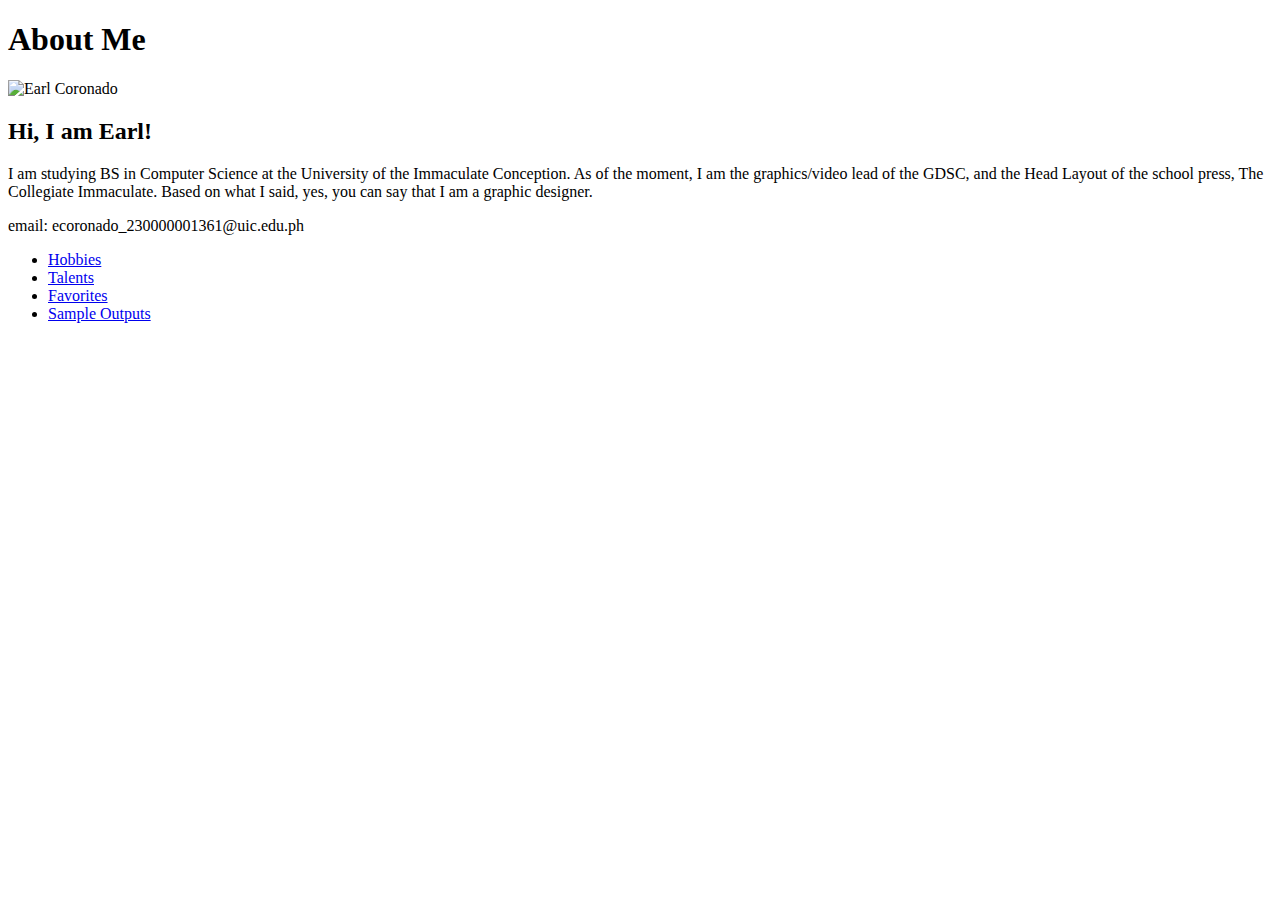
==== index.html @ f77f9acc "Add files via upload" ====
<!DOCTYPE html>
<html lang="en">
<head>
    <meta charset="UTF-8">
    <meta name="viewport" content="width=device-width, initial-scale=1.0">
    <title>About Me - Earl Coronado</title>
    <link rel="stylesheet" href="styles.css">
</head>
<body>
    <div class="container">
        <header class="header">
            <h1>About Me</h1>
        </header>
        <main class="content">
            <div class="profile">
                <div class="square-frame">
                    <img src="temp pic.png" alt="Earl Coronado">
                </div>
                <section class="section">
                    <h2>Hi, I am Earl!</h2>
                    <p>I am studying BS in Computer Science at the University of the Immaculate Conception.
                       As of the moment, I am the graphics/video lead of the GDSC, and the Head Layout of 
                       the school press, The Collegiate Immaculate. Based on what I said, yes, you can say
                       that I am a graphic designer. 
                    </p>
                </section>
            </div>
        </main>
        <footer class="footer">
            <p>email: ecoronado_230000001361@uic.edu.ph</p>
            <ul class="footer-links">
                <li><a href="hobbies.html">Hobbies</a></li>
                <li><a href="talents.html">Talents</a></li>
                <li><a href="favorites.html">Favorites</a></li>
                <li><a href="aboutMe.html">Sample Outputs</a></li>
            </ul>
        </footer>
    </div>
</body>
</html>
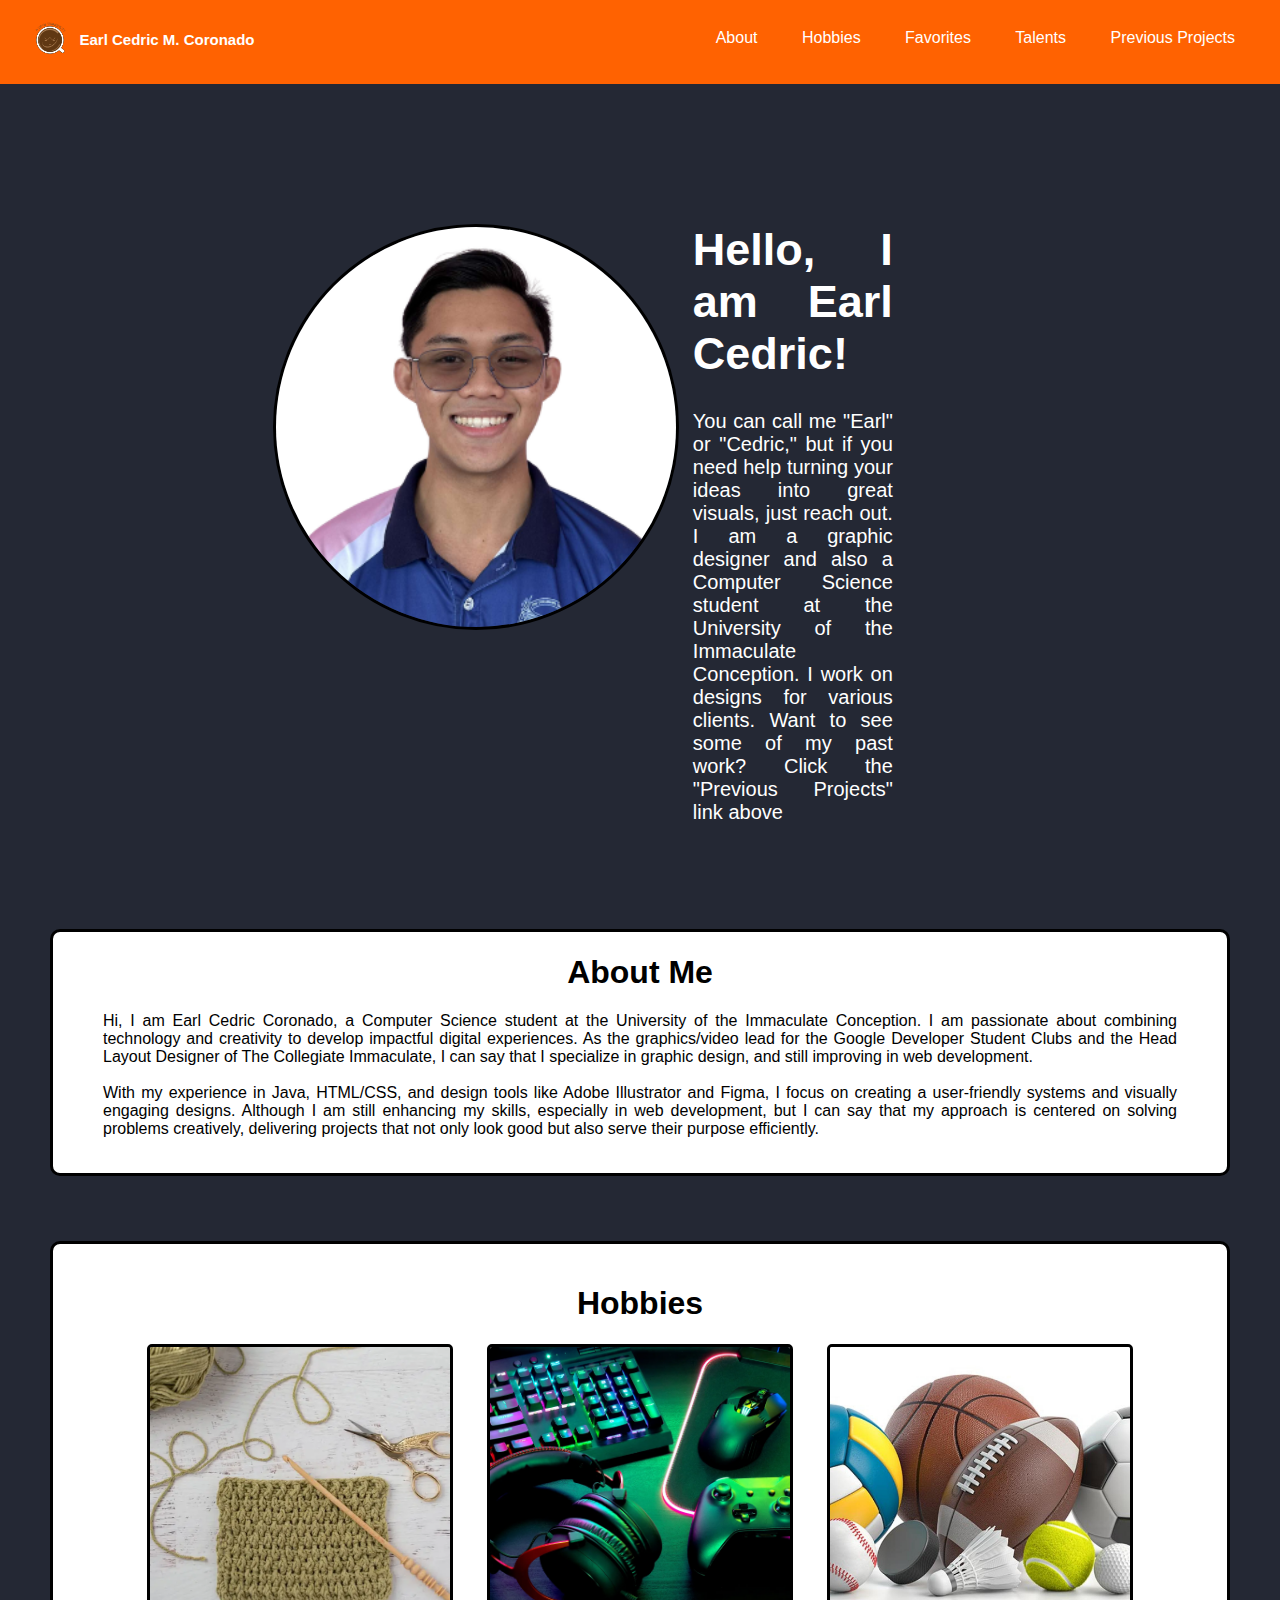
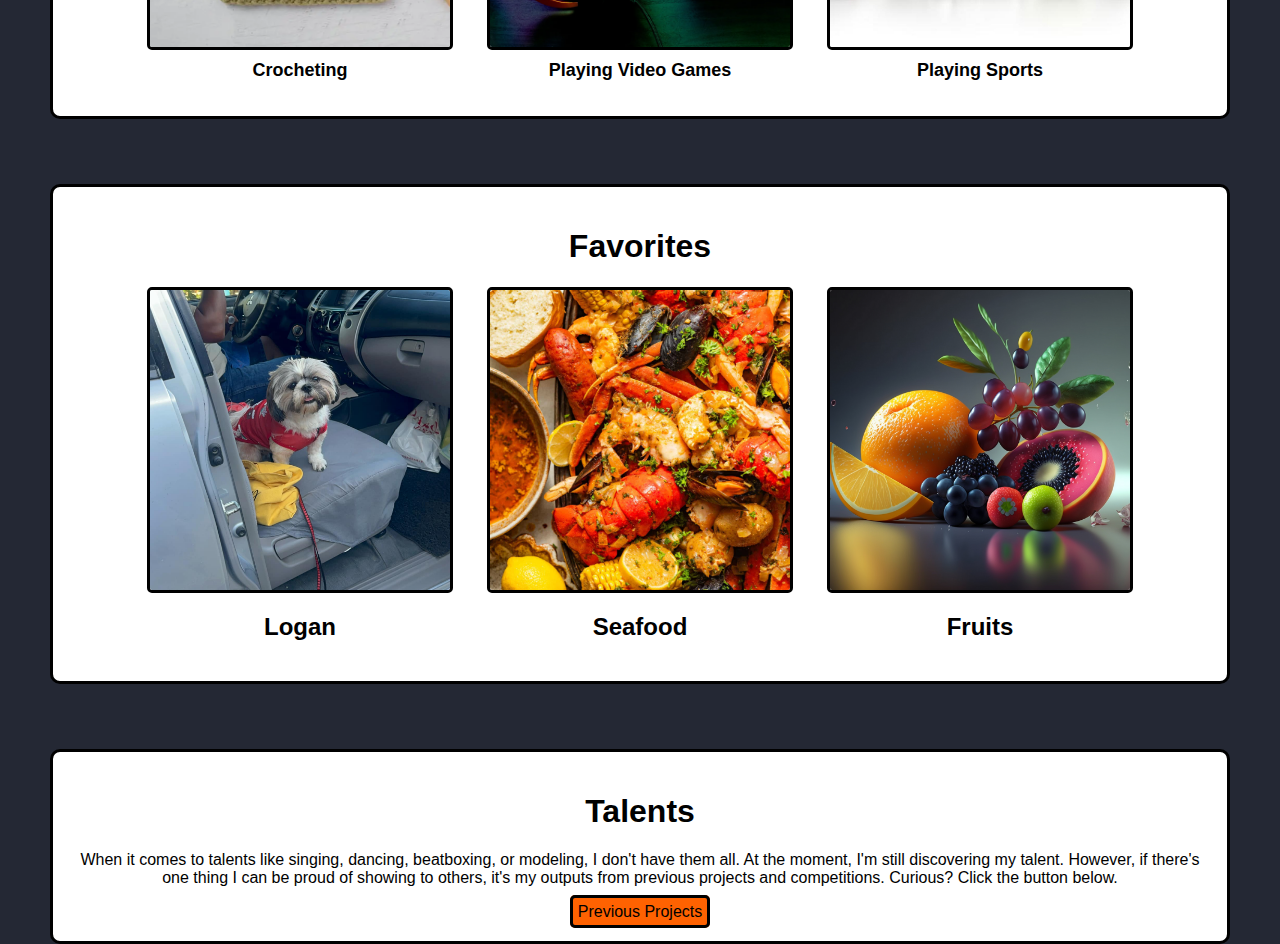
==== commit 38aafc84: "Add files via upload" ====
--- a/index.html
+++ b/index.html
@@ -3,38 +3,117 @@
 <head>
     <meta charset="UTF-8">
     <meta name="viewport" content="width=device-width, initial-scale=1.0">
-    <title>About Me - Earl Coronado</title>
-    <link rel="stylesheet" href="styles.css">
+    <title>Earl Cedric Coronado</title>
+    <link rel = "stylesheet" href = "style.css"/>
 </head>
 <body>
-    <div class="container">
-        <header class="header">
-            <h1>About Me</h1>
-        </header>
-        <main class="content">
-            <div class="profile">
-                <div class="square-frame">
-                    <img src="temp pic.png" alt="Earl Coronado">
-                </div>
-                <section class="section">
-                    <h2>Hi, I am Earl!</h2>
-                    <p>I am studying BS in Computer Science at the University of the Immaculate Conception.
-                       As of the moment, I am the graphics/video lead of the GDSC, and the Head Layout of 
-                       the school press, The Collegiate Immaculate. Based on what I said, yes, you can say
-                       that I am a graphic designer. 
+    <nav>
+        <div class = "brand">
+
+            <img src = "KapeyLogo2-01.png" width="50px"/>
+            <h2 class = "brand-name">Earl Cedric M. Coronado</h2>
+
+        </div>
+
+        <div class = "links">
+
+            <a class = "link" href = "#">About</a>
+            <a class = "link" href = "#">Hobbies</a>
+            <a class = "link" href = "#">Favorites</a>
+            <a class = "link" href = "#">Talents</a>
+            <a class = "link" href= "#">Previous Projects</a>
+            
+
+        </div>
+
+    </nav>
+
+    <div class = "mainContainer">
+
+        <div class = "profile">
+            <div class = "frame">
+                <img src = "40.png" alt = "Earl Cedric M. Coronado">
+            </div>
+            <section class = "description">
+                <h1 class = "headline">Hello, I am Earl Cedric!</h1>
+                    <p class = "description1">
+                        You can call me "Earl" or "Cedric," but if you need help turning your ideas into great visuals, just reach out. I am a graphic designer and also a Computer Science student at the University of the Immaculate Conception. I work on designs for various clients. Want to see some of my past work? Click the "Previous Projects" link above
                     </p>
-                </section>
+            </section>
+
+        </div>
+    </div>
+
+    <div class = "aboutMeContainer">
+        
+        <h1>About Me</h1>
+            <p class = "aboutMe">
+                Hi, I am Earl Cedric Coronado, a Computer Science student at the University of the Immaculate Conception. I am passionate about combining technology and creativity to develop impactful digital experiences. As the graphics/video lead for the Google Developer Student Clubs and the Head Layout Designer of The Collegiate Immaculate, I can say that I specialize in graphic design, and still improving in web development. <br><br>
+
+                With my experience in Java, HTML/CSS, and design tools like Adobe Illustrator and Figma, I focus on creating a user-friendly systems and visually engaging designs. Although I am still enhancing my skills, especially in web development, but I can say that my approach is centered on solving problems creatively, delivering projects that not only look good but also serve their purpose efficiently.
+            </p>
+    </div>
+
+    <div class= "hobbiesContainer">
+
+        <h1 class="hobbyHeader">Hobbies</h1>
+        <div class="hobbiesGeneral">
+            <div class="hobby">
+                <img src="HobbyCrochet.webp" alt="Hobby 1">
+                <h2>Crocheting</h2>
             </div>
-        </main>
-        <footer class="footer">
-            <p>email: ecoronado_230000001361@uic.edu.ph</p>
-            <ul class="footer-links">
-                <li><a href="hobbies.html">Hobbies</a></li>
-                <li><a href="talents.html">Talents</a></li>
-                <li><a href="favorites.html">Favorites</a></li>
-                <li><a href="aboutMe.html">Sample Outputs</a></li>
-            </ul>
-        </footer>
+            <div class="hobby">
+                <img src="HobbyVG.webp" alt="Hobby 2">
+                <h2>Playing Video Games</h2>
+            </div>
+            <div class="hobby">
+                <img src="hobbySports.jpg" alt="Hobby 3">
+                <h2>Playing Sports</h2>
+            </div>
+        </div>
     </div>
+
+    <div class = "favoritesContainer">
+
+        <h1 class = "favoriteHeader">Favorites</h1>
+        <div class = "favoritesGeneral">
+            <div class = "favorite">
+                <img src = "Logan.jpg" alt = "favorite 1">
+                <h2>Logan</h2>
+            </div>
+            <div class = "favorite">
+                <img src = "seafood.jpg" alt = "favorite 1">
+                <h2>Seafood</h2>
+            </div>
+            <div class = "favorite">
+                <img src = "fruits.jpg" alt = "favorite 1">
+                <h2>Fruits</h2>
+            </div>
+        </div>
+    </div>
+
+    <div class = "talentsContainer">
+        <div class = "talentDescription">
+            <h1>Talents</h1>
+            <p>
+                When it comes to talents like singing, dancing, beatboxing, or modeling, I don't have them all. At the moment, I'm still discovering my talent. However, if there's one thing I can be proud of showing to others, it's my outputs from previous projects and competitions. Curious? Click the button below.
+            </p>
+        </div>
+
+        
+            <a class = "PPbtn" href = "previousProject.html">Previous Projects</a>
+        
+
+        
+    </div>
+    
+      
+        
+
+    
+        
+    
+    
+    
 </body>
-</html>
+</html>--- a/style.css
+++ b/style.css
@@ -0,0 +1,303 @@
+body{
+    font-family:'Segoe UI', Tahoma, Geneva, Verdana, sans-serif;
+    background-color: #242834;
+    margin:0;
+}
+
+nav{
+    background-color: #ff6201;
+    padding: 15px 25px;
+   
+    
+}
+
+brand{
+    display: inline-block;
+}
+
+.brand-name{
+    display: inline-block;
+    margin: 0;
+    position: relative;
+    top: -20px;
+    font-size: 15px;
+    color: white;
+   
+}
+
+.links{
+    float: right;
+    position: relative;
+    top: -40px;
+}
+
+.link {
+    color: white;
+    text-decoration: none;
+    font-family: 'Segoe UI', Tahoma, Geneva, Verdana, sans-serif;
+    margin: 0   20px;
+}
+
+.link:hover{
+    color: #242834;
+}
+
+.mainContainer{
+    margin-left: 250px;
+    display: flex;
+    justify-content: center;
+    padding: 20px;
+    color: white;;
+
+}
+
+.profile {
+    display: flex;
+    gap: 0px;
+    align-items: flex-start;
+    max-width: 900px;
+}
+
+.frame{
+    margin-top: 100px;
+    width: 400px;
+    height: 400px;
+    overflow: hidden;
+    flex-shrink: 0;
+    padding: 20px;
+    
+}
+
+.frame img{
+    object-fit: cover;
+    width: 100%;
+    height: 100%;
+    border: 3px solid black;
+    border-radius: 50%;
+    
+
+}
+
+.description {
+    margin-top: 150px;
+    flex-grow:1 ;
+    text-align:left;
+    margin: auto; 
+    text-align: justify;
+}
+
+.headline{
+    margin-top: 120px;
+    font-size: 45px;
+    margin-right: -200px;
+}
+
+.description1{
+    font-size:20px;
+    margin-right: -200px;
+}
+
+.aboutMeContainer{
+    text-align: center;
+    background-color: white;
+    margin-left: 50px;
+    margin-right: 50px;
+    margin-top: 65px;
+    border: solid black 3px;
+    border-radius: 10px;
+}
+
+.aboutMe{
+   text-align: justify;
+   margin-left: 50px;
+   margin-right: 50px;
+   margin-bottom: 35px;
+}
+
+.hobbiesContainer {
+    background-color: white;
+    margin-top: 65px;
+    margin-left: 50px;
+    margin-right: 50px;
+    border-radius: 10px;
+    border: solid black 3px;
+    padding: 20px;
+}
+
+.hobbiesGeneral {
+    display: flex;
+    justify-content: center; 
+    flex-wrap: wrap; 
+    gap: 40px;
+}
+
+.hobbyHeader {  
+    text-align: center;
+}
+
+.hobby {
+    display: flex;
+    flex-direction: column; 
+    align-items: center; 
+    width: 300px;
+    height: auto; 
+    padding: 0;
+    box-sizing: border-box; 
+}
+
+.hobby img {
+    object-fit: cover;
+    width: 100%;
+    height: 300px;
+    border: 3px solid black;
+    border-radius: 5px;
+}
+
+.hobby h2 {
+    margin-top: 10px; 
+    font-size: 18px;
+    text-align: center;
+}
+
+.favoritesContainer{
+    background-color: white;
+    margin-top: 65px;
+    margin-left: 50px;
+    margin-right: 50px;
+    border: solid 3px black;
+    border-radius: 10px;
+    padding: 20px;
+}
+
+.favoritesGeneral{
+    display: flex;
+    justify-content: center;
+    flex-wrap: wrap;
+    gap: 40px;
+}
+
+.favoriteHeader{
+    text-align: center;
+    
+}
+
+.favorite{
+    display: flex;
+    flex-direction: column;
+    align-items: center;
+    width: 300px;
+    height: auto; 
+    padding: 0;
+    box-sizing: border-box; 
+}
+
+.favorite img {
+    object-fit: cover;
+    width: 100%;
+    height: 300px;
+    border: 3px solid black;
+    border-radius: 5px;
+}
+
+.talentsContainer{
+    background-color: white;
+    margin-top: 65px;
+    margin-left: 50px;
+    margin-right: 50px;
+    border-radius: 10px;
+    border: solid black 3px;
+    padding: 20px;
+    text-align: center;
+}
+
+.PPbtn{
+
+    background-color: #ff6201;
+    text-decoration: none;
+    color: black;
+    font-family: 'Segoe UI', Tahoma, Geneva, Verdana, sans-serif;
+    border: solid black 3px;
+    padding: 5px;
+    border-radius: 5px;
+    
+}
+
+.logosContainer{
+    background-color: white;
+    margin-top: 65px;
+    margin-left: 50px;
+    margin-right: 50px;
+    border-radius: 10px;
+    border: solid black 3px;
+    padding: 20px;
+
+}
+
+.logoGeneral{
+    display: flex;
+    justify-content: center;
+    flex-wrap: wrap;
+    gap: 40px;
+}
+
+.logoHeader{
+    text-align: center;
+}
+
+.logo {
+    display: flex;
+    flex-direction: column;
+    align-items: center; 
+    width: 300px;
+    height: auto; 
+    padding: 0;
+    box-sizing: border-box; 
+}
+
+.logo img {
+    object-fit: cover;
+    width: 100%;
+    height: 300px;
+    border: 3px solid black;
+    border-radius: 5px;
+}
+
+.tshirtContainer{
+    background-color: white;
+    margin-top: 65px;
+    margin-left: 50px;
+    margin-right: 50px;
+    border-radius: 10px;
+    border: solid black 3px;
+    padding: 20px;
+
+}
+
+.tshirtGeneral{
+    display: flex;
+    justify-content: center;
+    flex-wrap: wrap;
+    gap: 40px;
+}
+
+.tshirtHeader{
+    text-align: center;
+}
+
+.tshirt {
+    display: flex;
+    flex-direction: column; 
+    align-items: center;
+    width: 300px;
+    height: auto;
+    padding: 0;
+    box-sizing: border-box;
+}
+
+.tshirt img {
+    object-fit: cover;
+    width: 100%;
+    height: 300px;
+    border: 3px solid black;
+    border-radius: 5px;
+}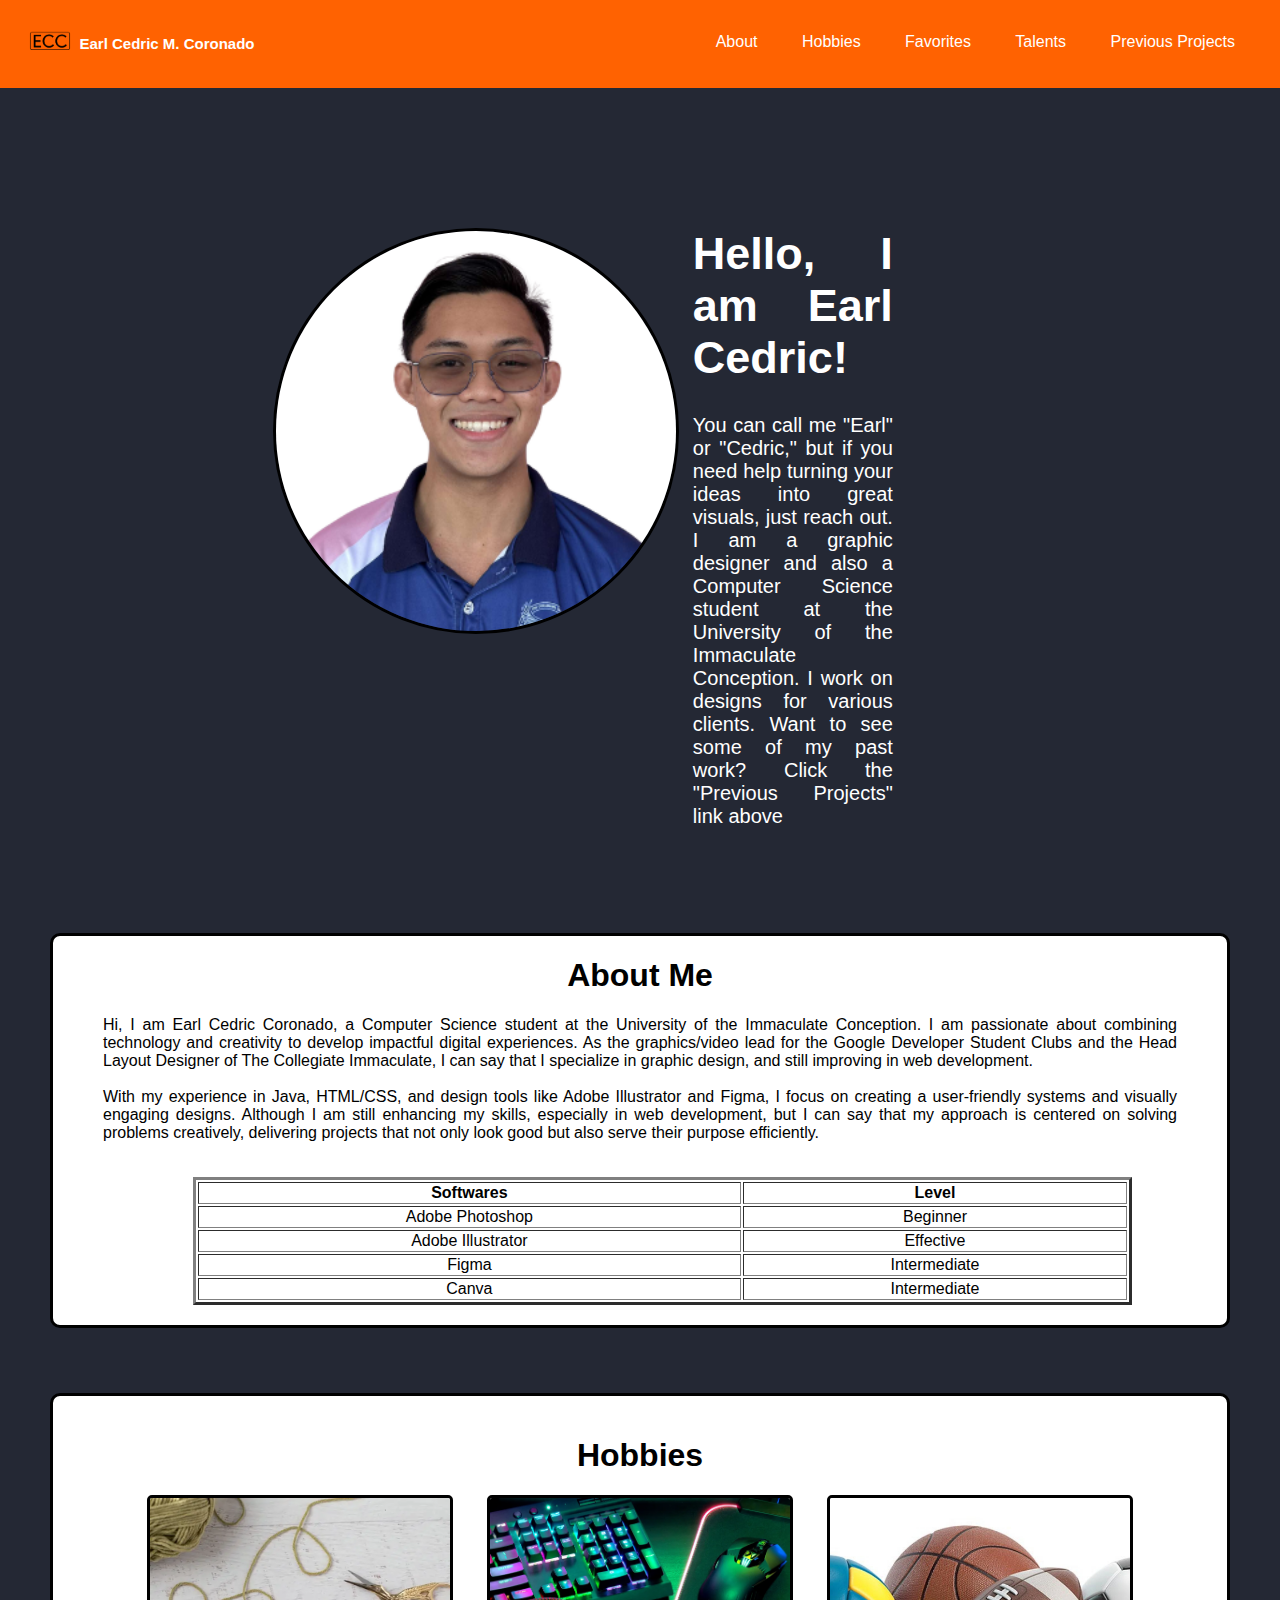
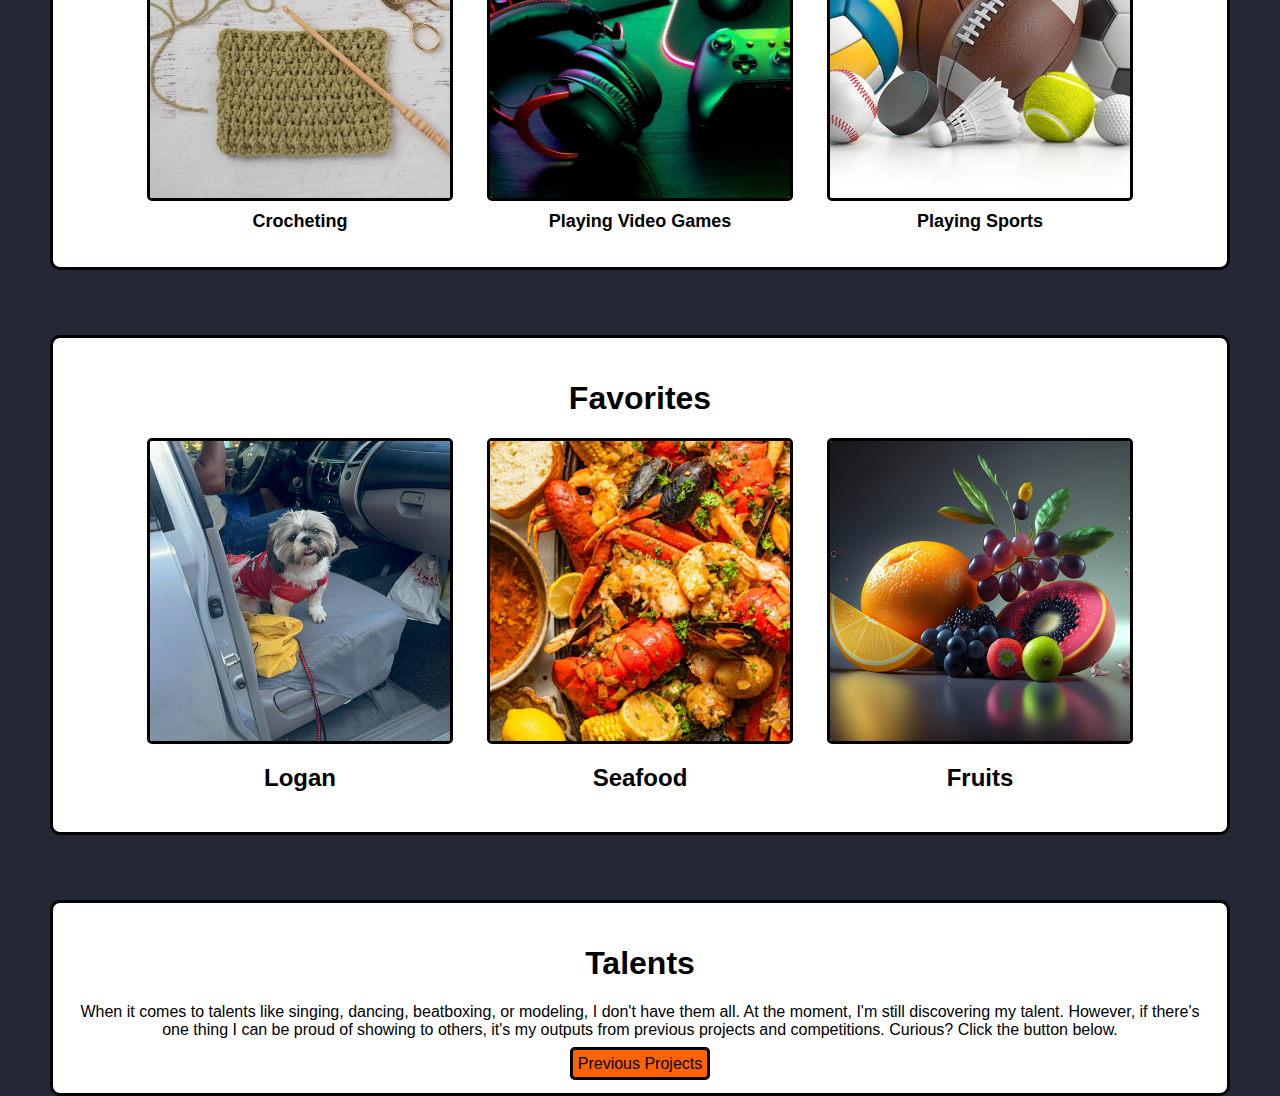
==== commit 6feb17e3: "Add files via upload" ====
--- a/index.html
+++ b/index.html
@@ -10,18 +10,18 @@
     <nav>
         <div class = "brand">
 
-            <img src = "KapeyLogo2-01.png" width="50px"/>
+            <img src = "portfoliologo-01.png" width="50px"/>
             <h2 class = "brand-name">Earl Cedric M. Coronado</h2>
 
         </div>
 
         <div class = "links">
 
-            <a class = "link" href = "#">About</a>
-            <a class = "link" href = "#">Hobbies</a>
-            <a class = "link" href = "#">Favorites</a>
-            <a class = "link" href = "#">Talents</a>
-            <a class = "link" href= "#">Previous Projects</a>
+            <a class = "link" href = "#aboutMe">About</a>
+            <a class = "link" href = "#hobbies">Hobbies</a>
+            <a class = "link" href = "#favorites">Favorites</a>
+            <a class = "link" href = "#talents">Talents</a>
+            <a class = "link" href= "previousProject.html">Previous Projects</a>
             
 
         </div>
@@ -44,17 +44,48 @@
         </div>
     </div>
 
-    <div class = "aboutMeContainer">
+    <div class = "aboutMeContainer" id = "aboutMe">
         
-        <h1>About Me</h1>
+        <h1 class = "aboutMeLabel">About Me</h1>
+        <div class = "aboutMeContent">
             <p class = "aboutMe">
                 Hi, I am Earl Cedric Coronado, a Computer Science student at the University of the Immaculate Conception. I am passionate about combining technology and creativity to develop impactful digital experiences. As the graphics/video lead for the Google Developer Student Clubs and the Head Layout Designer of The Collegiate Immaculate, I can say that I specialize in graphic design, and still improving in web development. <br><br>
 
                 With my experience in Java, HTML/CSS, and design tools like Adobe Illustrator and Figma, I focus on creating a user-friendly systems and visually engaging designs. Although I am still enhancing my skills, especially in web development, but I can say that my approach is centered on solving problems creatively, delivering projects that not only look good but also serve their purpose efficiently.
             </p>
+        </div>
+        <div class = "tableContainer">
+            <table border="3">
+                <tr>
+                    <th>Softwares</th>
+                    <th>Level</th>
+                </tr>
+
+                <tr>
+                    <td>Adobe Photoshop</td>  
+                    <td>Beginner</td>
+                </tr>
+
+                <tr>
+                    <td>Adobe Illustrator</td>
+                    <td>Effective</td>
+                </tr>
+
+                <tr>
+                    <td>Figma</td>
+                    <td>Intermediate</td>
+                </tr>
+
+                <tr>
+                    <td>Canva</td>
+                    <td>Intermediate</td>
+                </tr>
+
+            </table>
+        </div>
     </div>
 
-    <div class= "hobbiesContainer">
+    <div class= "hobbiesContainer" id = "hobbies">
 
         <h1 class="hobbyHeader">Hobbies</h1>
         <div class="hobbiesGeneral">
@@ -73,7 +104,7 @@
         </div>
     </div>
 
-    <div class = "favoritesContainer">
+    <div class = "favoritesContainer" id = "favorites">
 
         <h1 class = "favoriteHeader">Favorites</h1>
         <div class = "favoritesGeneral">
@@ -92,7 +123,7 @@
         </div>
     </div>
 
-    <div class = "talentsContainer">
+    <div class = "talentsContainer" id = "talents">
         <div class = "talentDescription">
             <h1>Talents</h1>
             <p>
@@ -106,14 +137,6 @@
 
         
     </div>
-    
-      
-        
-
-    
-        
-    
-    
-    
+       
 </body>
 </html>--- a/style.css
+++ b/style.css
@@ -105,6 +105,7 @@
     margin-top: 65px;
     border: solid black 3px;
     border-radius: 10px;
+    
 }
 
 .aboutMe{
@@ -113,6 +114,13 @@
    margin-right: 50px;
    margin-bottom: 35px;
 }
+
+table{
+    width: 80%;
+    margin-left: 140px;
+    margin-bottom: 20px;
+}
+
 
 .hobbiesContainer {
     background-color: white;
@@ -229,7 +237,7 @@
     margin-right: 50px;
     border-radius: 10px;
     border: solid black 3px;
-    padding: 20px;
+    padding: 20px;  
 
 }
 
@@ -262,42 +270,29 @@
     border-radius: 5px;
 }
 
-.tshirtContainer{
-    background-color: white;
-    margin-top: 65px;
-    margin-left: 50px;
-    margin-right: 50px;
-    border-radius: 10px;
-    border: solid black 3px;
-    padding: 20px;
-
-}
-
-.tshirtGeneral{
-    display: flex;
-    justify-content: center;
-    flex-wrap: wrap;
-    gap: 40px;
-}
-
-.tshirtHeader{
-    text-align: center;
-}
-
-.tshirt {
-    display: flex;
-    flex-direction: column; 
-    align-items: center;
-    width: 300px;
-    height: auto;
-    padding: 0;
-    box-sizing: border-box;
-}
-
-.tshirt img {
-    object-fit: cover;
-    width: 100%;
-    height: 300px;
-    border: 3px solid black;
-    border-radius: 5px;
-}+.homeBtn{
+
+    background-color: white;
+    text-decoration: none;
+    color: black;
+    font-family: 'Segoe UI', Tahoma, Geneva, Verdana, sans-serif;
+    border: solid black 3px;
+    padding: 5px;
+    border-radius: 5px;
+    
+}
+
+.previousProject2{
+    background-color: white;
+    margin-top: 65px;
+    margin-left: 50px;
+    margin-right: 50px;
+    border-radius: 10px;
+    border: solid black 3px;
+    padding: 20px;  
+}
+
+.pp2label{
+    text-align: center;
+}
+
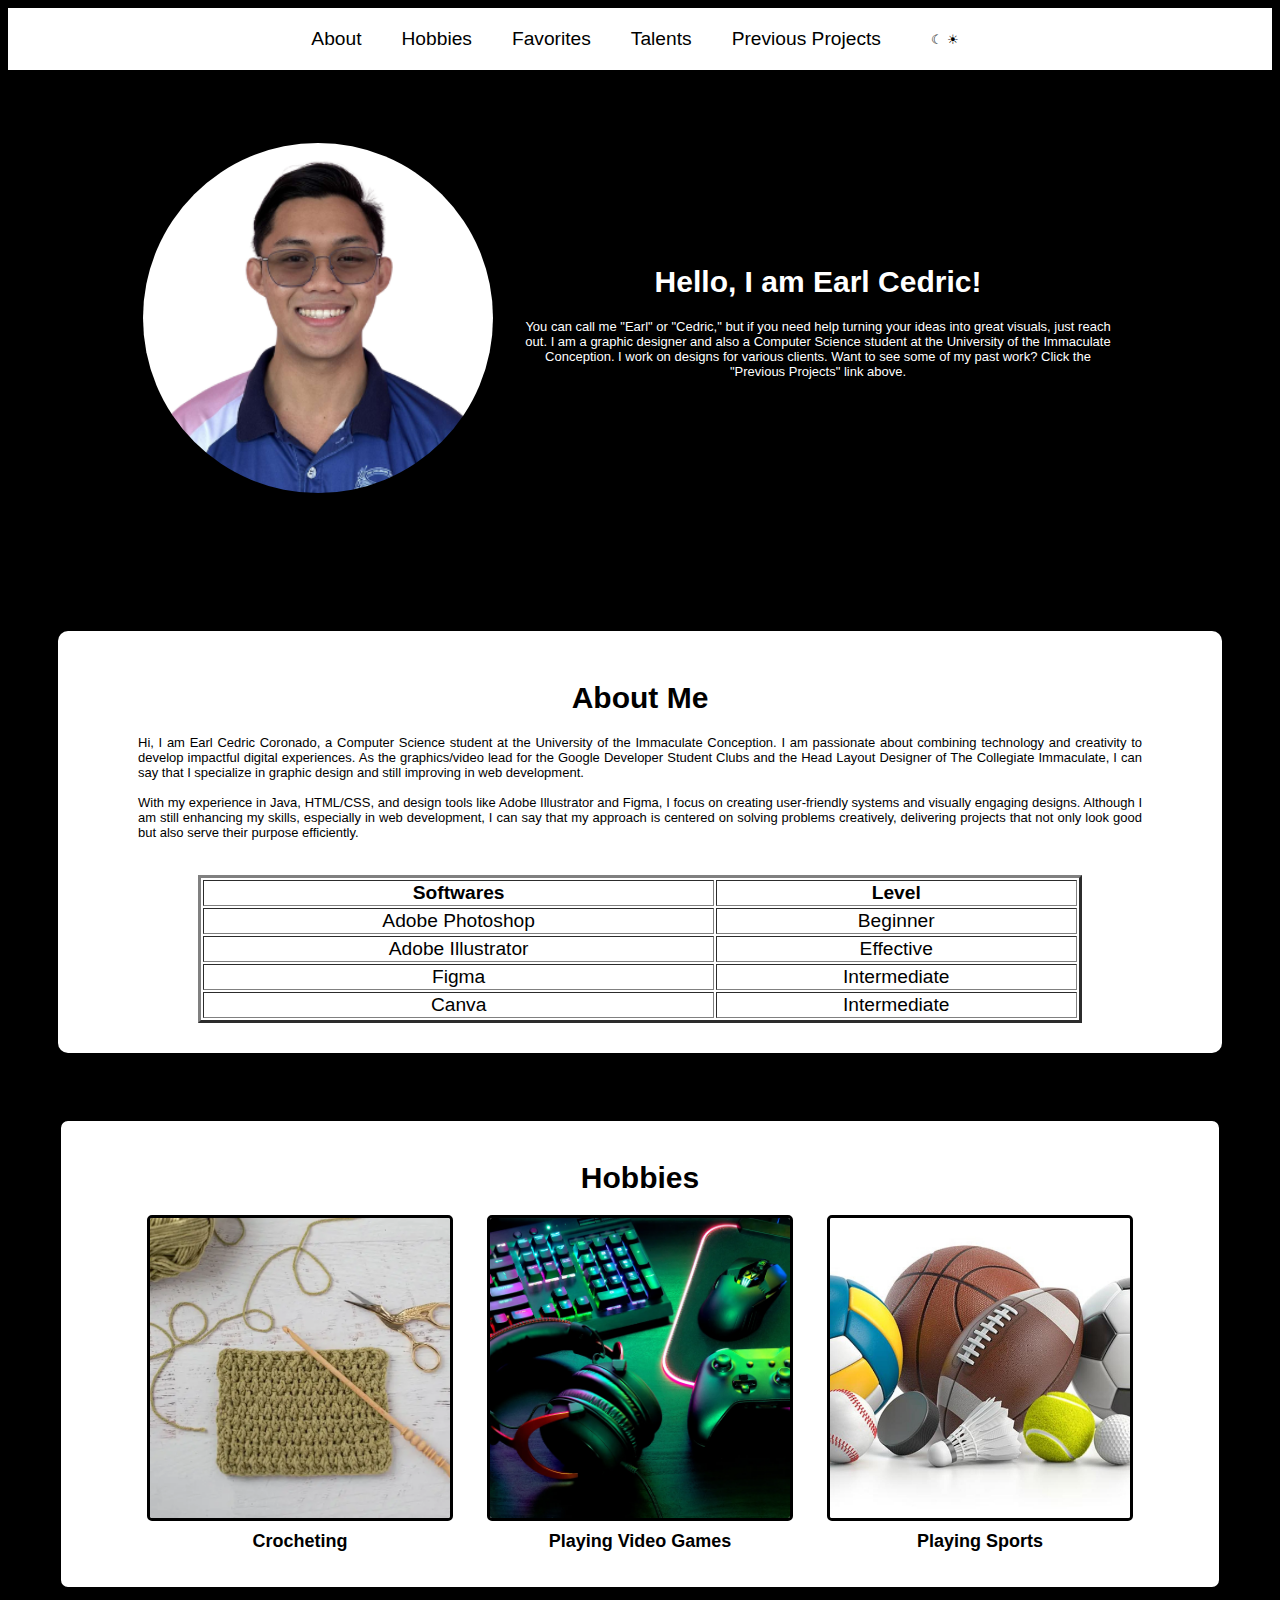
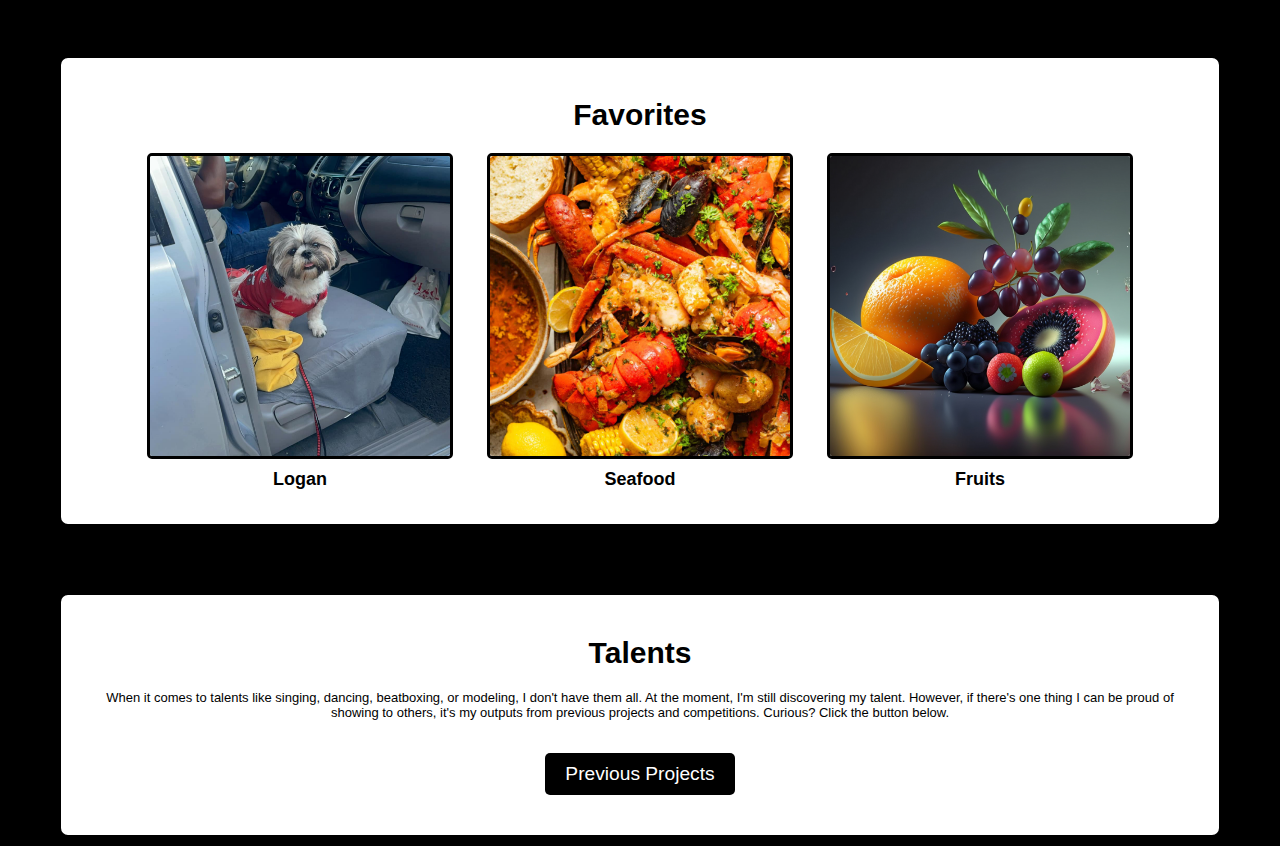
==== commit dce134e8: "Add files via upload" ====
--- a/index.html
+++ b/index.html
@@ -1,142 +1,153 @@
 <!DOCTYPE html>
 <html lang="en">
-<head>
-    <meta charset="UTF-8">
-    <meta name="viewport" content="width=device-width, initial-scale=1.0">
-    <title>Earl Cedric Coronado</title>
-    <link rel = "stylesheet" href = "style.css"/>
-</head>
-<body>
+  <head>
+    <meta charset="UTF-8" />
+    <meta name="viewport" content="width=device-width, initial-scale=1.0" />
+    <title>My Portfolio</title>
+    <link rel="stylesheet" href="style.css" />
+  </head>
+
+  <body>
     <nav>
-        <div class = "brand">
-
-            <img src = "portfoliologo-01.png" width="50px"/>
-            <h2 class = "brand-name">Earl Cedric M. Coronado</h2>
-
-        </div>
-
-        <div class = "links">
-
-            <a class = "link" href = "#aboutMe">About</a>
-            <a class = "link" href = "#hobbies">Hobbies</a>
-            <a class = "link" href = "#favorites">Favorites</a>
-            <a class = "link" href = "#talents">Talents</a>
-            <a class = "link" href= "previousProject.html">Previous Projects</a>
-            
-
-        </div>
-
+      <div class="links">
+        <a class="link" href="#aboutMe">About</a>
+        <a class="link" href="#hobbies">Hobbies</a>
+        <a class="link" href="#favorites">Favorites</a>
+        <a class="link" href="#talents">Talents</a>
+        <a class="link" href="previousProject.html">Previous Projects</a>
+      </div>
+      <button id="toggleBtn">☾ ☀︎</button>
     </nav>
 
-    <div class = "mainContainer">
+    <div class="container">
+      <div class="about">
+        <img class="img" src="40.png" />
+        <div class="description-container">
+          <h1 class="headline">Hello, I am Earl Cedric!</h1>
+          <p class="description">
+            You can call me "Earl" or "Cedric," but if you need help turning
+            your ideas into great visuals, just reach out. I am a graphic
+            designer and also a Computer Science student at the University of
+            the Immaculate Conception. I work on designs for various clients.
+            Want to see some of my past work? Click the "Previous Projects" link
+            above.
+          </p>
+        </div>
+      </div>
+    </div>
+    <div class="aboutMeContainer" id="aboutMe">
+      <h1 class="aboutMeLabel">About Me</h1>
+      <div class="aboutMeContent">
+        <p class="aboutMe">
+          Hi, I am Earl Cedric Coronado, a Computer Science student at the
+          University of the Immaculate Conception. I am passionate about
+          combining technology and creativity to develop impactful digital
+          experiences. As the graphics/video lead for the Google Developer
+          Student Clubs and the Head Layout Designer of The Collegiate
+          Immaculate, I can say that I specialize in graphic design and still
+          improving in web development. <br /><br />
 
-        <div class = "profile">
-            <div class = "frame">
-                <img src = "40.png" alt = "Earl Cedric M. Coronado">
-            </div>
-            <section class = "description">
-                <h1 class = "headline">Hello, I am Earl Cedric!</h1>
-                    <p class = "description1">
-                        You can call me "Earl" or "Cedric," but if you need help turning your ideas into great visuals, just reach out. I am a graphic designer and also a Computer Science student at the University of the Immaculate Conception. I work on designs for various clients. Want to see some of my past work? Click the "Previous Projects" link above
-                    </p>
-            </section>
+          With my experience in Java, HTML/CSS, and design tools like Adobe
+          Illustrator and Figma, I focus on creating user-friendly systems and
+          visually engaging designs. Although I am still enhancing my skills,
+          especially in web development, I can say that my approach is centered
+          on solving problems creatively, delivering projects that not only look
+          good but also serve their purpose efficiently.
+        </p>
+      </div>
+      <div class="tableContainer">
+        <table border="3">
+          <tr>
+            <th>Softwares</th>
+            <th>Level</th>
+          </tr>
 
-        </div>
+          <tr>
+            <td>Adobe Photoshop</td>
+            <td>Beginner</td>
+          </tr>
+
+          <tr>
+            <td>Adobe Illustrator</td>
+            <td>Effective</td>
+          </tr>
+
+          <tr>
+            <td>Figma</td>
+            <td>Intermediate</td>
+          </tr>
+
+          <tr>
+            <td>Canva</td>
+            <td>Intermediate</td>
+          </tr>
+        </table>
+      </div>
     </div>
 
-    <div class = "aboutMeContainer" id = "aboutMe">
-        
-        <h1 class = "aboutMeLabel">About Me</h1>
-        <div class = "aboutMeContent">
-            <p class = "aboutMe">
-                Hi, I am Earl Cedric Coronado, a Computer Science student at the University of the Immaculate Conception. I am passionate about combining technology and creativity to develop impactful digital experiences. As the graphics/video lead for the Google Developer Student Clubs and the Head Layout Designer of The Collegiate Immaculate, I can say that I specialize in graphic design, and still improving in web development. <br><br>
-
-                With my experience in Java, HTML/CSS, and design tools like Adobe Illustrator and Figma, I focus on creating a user-friendly systems and visually engaging designs. Although I am still enhancing my skills, especially in web development, but I can say that my approach is centered on solving problems creatively, delivering projects that not only look good but also serve their purpose efficiently.
-            </p>
+    <div class="hobbiesContainer" id="hobbies">
+      <h1 class="hobbyHeader">Hobbies</h1>
+      <div class="hobbiesGeneral">
+        <div class="hobby">
+          <img src="HobbyCrochet.webp" alt="Hobby 1" />
+          <h2>Crocheting</h2>
         </div>
-        <div class = "tableContainer">
-            <table border="3">
-                <tr>
-                    <th>Softwares</th>
-                    <th>Level</th>
-                </tr>
-
-                <tr>
-                    <td>Adobe Photoshop</td>  
-                    <td>Beginner</td>
-                </tr>
-
-                <tr>
-                    <td>Adobe Illustrator</td>
-                    <td>Effective</td>
-                </tr>
-
-                <tr>
-                    <td>Figma</td>
-                    <td>Intermediate</td>
-                </tr>
-
-                <tr>
-                    <td>Canva</td>
-                    <td>Intermediate</td>
-                </tr>
-
-            </table>
+        <div class="hobby">
+          <img src="HobbyVG.webp" alt="Hobby 2" />
+          <h2>Playing Video Games</h2>
         </div>
+        <div class="hobby">
+          <img src="hobbySports.jpg" alt="Hobby 3" />
+          <h2>Playing Sports</h2>
+        </div>
+      </div>
     </div>
 
-    <div class= "hobbiesContainer" id = "hobbies">
-
-        <h1 class="hobbyHeader">Hobbies</h1>
-        <div class="hobbiesGeneral">
-            <div class="hobby">
-                <img src="HobbyCrochet.webp" alt="Hobby 1">
-                <h2>Crocheting</h2>
-            </div>
-            <div class="hobby">
-                <img src="HobbyVG.webp" alt="Hobby 2">
-                <h2>Playing Video Games</h2>
-            </div>
-            <div class="hobby">
-                <img src="hobbySports.jpg" alt="Hobby 3">
-                <h2>Playing Sports</h2>
-            </div>
+    <div class="favoritesContainer" id="favorites">
+      <h1 class="favoriteHeader">Favorites</h1>
+      <div class="favoritesGeneral">
+        <div class="favorite">
+          <img src="Logan.jpg" alt="favorite 1" />
+          <h2>Logan</h2>
         </div>
+        <div class="favorite">
+          <img src="seafood.jpg" alt="favorite 1" />
+          <h2>Seafood</h2>
+        </div>
+        <div class="favorite">
+          <img src="fruits.jpg" alt="favorite 1" />
+          <h2>Fruits</h2>
+        </div>
+      </div>
     </div>
 
-    <div class = "favoritesContainer" id = "favorites">
+    <div class="talentsContainer" id="talents">
+      <div class="talentDescription">
+        <h1 class="talentsHeader">Talents</h1>
+        <p class="talentsDes">
+          When it comes to talents like singing, dancing, beatboxing, or
+          modeling, I don't have them all. At the moment, I'm still discovering
+          my talent. However, if there's one thing I can be proud of showing to
+          others, it's my outputs from previous projects and competitions.
+          Curious? Click the button below.
+        </p>
+      </div>
 
-        <h1 class = "favoriteHeader">Favorites</h1>
-        <div class = "favoritesGeneral">
-            <div class = "favorite">
-                <img src = "Logan.jpg" alt = "favorite 1">
-                <h2>Logan</h2>
-            </div>
-            <div class = "favorite">
-                <img src = "seafood.jpg" alt = "favorite 1">
-                <h2>Seafood</h2>
-            </div>
-            <div class = "favorite">
-                <img src = "fruits.jpg" alt = "favorite 1">
-                <h2>Fruits</h2>
-            </div>
-        </div>
+      <a class="PPbtn" href="previousProject.html">Previous Projects</a>
     </div>
 
-    <div class = "talentsContainer" id = "talents">
-        <div class = "talentDescription">
-            <h1>Talents</h1>
-            <p>
-                When it comes to talents like singing, dancing, beatboxing, or modeling, I don't have them all. At the moment, I'm still discovering my talent. However, if there's one thing I can be proud of showing to others, it's my outputs from previous projects and competitions. Curious? Click the button below.
-            </p>
-        </div>
+<script>
+  const toggleBtn = document.getElementById("toggleBtn");
+  let isLightMode = false;
 
-        
-            <a class = "PPbtn" href = "previousProject.html">Previous Projects</a>
-        
+  toggleBtn.addEventListener("click", () => {
+    document.body.classList.toggle("light-mode");
+    isLightMode = !isLightMode;
+    toggleBtn.textContent = isLightMode ? "Dark Mode" : "Light Mode";
+  });
+</script>
+</body>
+</html>
 
-        
-    </div>
-       
-</body>
-</html>+  </body>
+</html>
--- a/style.css
+++ b/style.css
@@ -1,298 +1,565 @@
-body{
-    font-family:'Segoe UI', Tahoma, Geneva, Verdana, sans-serif;
-    background-color: #242834;
-    margin:0;
-}
-
-nav{
-    background-color: #ff6201;
-    padding: 15px 25px;
-   
-    
-}
-
-brand{
-    display: inline-block;
-}
-
-.brand-name{
-    display: inline-block;
-    margin: 0;
-    position: relative;
-    top: -20px;
-    font-size: 15px;
-    color: white;
-   
-}
-
-.links{
-    float: right;
-    position: relative;
-    top: -40px;
+body {
+  font-family: "Segoe UI", Tahoma, Geneva, Verdana, sans-serif;
+  background-color: black;
+  font-size: larger;
+  color: black;
+}
+
+nav {
+  background-color: white;
+  display: flex;
+  justify-content: center;
+}
+
+.links {
+  display: flex;
+  justify-content: center;
 }
 
 .link {
-    color: white;
-    text-decoration: none;
-    font-family: 'Segoe UI', Tahoma, Geneva, Verdana, sans-serif;
-    margin: 0   20px;
-}
-
-.link:hover{
-    color: #242834;
-}
-
-.mainContainer{
-    margin-left: 250px;
+  text-decoration: none;
+  padding: 20px;
+  color: black;
+  font-weight: 500;
+}
+
+.link:hover {
+  color: pink;
+}
+
+.link2:hover {
+  color: pink;
+}
+
+.container {
+  display: flex;
+  justify-content: center;
+}
+
+img {
+  height: 350px;
+  width: 350px;
+  border-radius: 50%;
+  border: black 3px solid;
+}
+
+.about {
+  margin: 50px;
+  display: flex;
+  align-items: center;
+  padding: 20px;
+  max-width: 1000px;
+}
+
+.description-container {
+  margin: 20px;
+}
+
+.headline {
+  font-size: 50px;
+  color: white;
+}
+
+.description {
+  text-align: justify;
+  font-size: larger;
+  text-justify: justify;
+  color: white;
+}
+
+.aboutMeContainer {
+  text-align: center;
+  background-color: white;
+  margin-left: 50px;
+  margin-right: 50px;
+  margin-top: 65px;
+  border-radius: 10px;
+  padding: 30px;
+}
+
+.aboutMe {
+  text-align: justify;
+  margin-left: 50px;
+  margin-right: 50px;
+  margin-bottom: 35px;
+}
+
+table {
+  width: 80%;
+  margin: auto;
+}
+
+.hobbiesContainer {
+  background-color: white;
+  margin-top: 65px;
+  margin-left: 50px;
+  margin-right: 50px;
+  border-radius: 10px;
+  border: solid black 3px;
+  padding: 20px;
+}
+
+.hobbiesGeneral {
+  display: flex;
+  justify-content: center;
+  flex-wrap: wrap;
+  gap: 40px;
+}
+
+.hobbyHeader {
+  text-align: center;
+}
+
+.hobby {
+  display: flex;
+  flex-direction: column;
+  align-items: center;
+  width: 300px;
+  height: auto;
+  padding: 0;
+  box-sizing: border-box;
+}
+
+.hobby img {
+  object-fit: cover;
+  width: 300px;
+  height: 300px;
+  border: 3px solid black;
+  border-radius: 5px;
+}
+
+.hobby h2 {
+  margin-top: 10px;
+  font-size: 18px;
+  text-align: center;
+}
+
+.favoritesContainer {
+  background-color: white;
+  margin-top: 65px;
+  margin-left: 50px;
+  margin-right: 50px;
+  border: solid 3px black;
+  border-radius: 10px;
+  padding: 20px;
+}
+
+.favoritesGeneral {
+  display: flex;
+  justify-content: center;
+  flex-wrap: wrap;
+  gap: 40px;
+}
+
+.favoriteHeader {
+  text-align: center;
+}
+
+.favorite {
+  display: flex;
+  flex-direction: column;
+  align-items: center;
+  width: 300px;
+  height: auto;
+  padding: 0;
+  box-sizing: border-box;
+}
+
+.favorite img {
+  object-fit: cover;
+  width: 300px;
+  height: 300px;
+  border: 3px solid black;
+  border-radius: 5px;
+}
+
+.favorite h2 {
+  margin-top: 10px;
+  font-size: 18px;
+  text-align: center;
+}
+
+.talentsContainer {
+  background-color: white;
+  margin-top: 65px;
+  margin-left: 50px;
+  margin-right: 50px;
+  border: solid 3px black;
+  border-radius: 10px;
+  padding: 20px;
+  text-align: center;
+}
+
+.talentsHeader {
+  text-align: center;
+}
+
+.talentsDes {
+  text-align: center;
+  font-size: larger;
+}
+
+.PPbtn {
+  background-color: black;
+  color: white;
+  border: none;
+  padding: 10px 20px;
+  border-radius: 5px;
+  text-decoration: none;
+  margin: 20px auto;
+  display: inline-block;
+}
+
+.PPbtn:hover {
+  background-color: pink;
+}
+
+button {
+  background-color: white;
+  border: none;
+  color: black;
+  padding: 10px 20px;
+  margin: 10px;
+  cursor: pointer;
+}
+
+button:hover {
+  background-color: pink;
+}
+
+.logosContainer {
+  background-color: white;
+  margin-top: 65px;
+  margin-left: 50px;
+  margin-right: 50px;
+  border-radius: 10px;
+  border: solid black 3px;
+  padding: 20px;
+}
+
+.logoGeneral {
+  display: flex;
+  justify-content: center;
+  flex-wrap: wrap;
+  gap: 40px;
+}
+
+.logoHeader {
+  text-align: center;
+}
+
+.logo {
+  display: flex;
+  flex-direction: column;
+  align-items: center;
+  width: 300px;
+  height: auto;
+  padding: 0;
+  box-sizing: border-box;
+}
+
+.logo img {
+  object-fit: cover;
+  width: 100%;
+  height: 300px;
+  border: 3px solid black;
+  border-radius: 5px;
+}
+
+.homeBtn {
+  background-color: white;
+  text-decoration: none;
+  color: black;
+  font-family: "Segoe UI", Tahoma, Geneva, Verdana, sans-serif;
+  border: solid black 3px;
+  padding: 5px;
+  border-radius: 5px;
+}
+
+.previousProject2 {
+  background-color: white;
+  margin-top: 65px;
+  margin-left: 50px;
+  margin-right: 50px;
+  border-radius: 10px;
+  border: solid black 3px;
+  padding: 20px;
+}
+
+.pp2label {
+  text-align: center;
+}
+
+/* Light mode styles */
+body.light-mode {
+  background-color: white;
+  color: black;
+}
+
+body.light-mode nav {
+  background-color: #f0f0f0;
+}
+
+body.light-mode .link {
+  color: black;
+}
+
+body.light-mode .link:hover {
+  color: pink;
+}
+
+@media only screen and (min-width: 300px) and (max-width: 600px) {
+  img {
+    height: 150px;
+    width: 150px;
+    border-radius: 50%;
+    border: black 3px solid;
+  }
+  .about {
+    margin: 50px;
     display: flex;
-    justify-content: center;
+    align-items: center;
     padding: 20px;
-    color: white;;
-
-}
-
-.profile {
+    max-width: 1000px;
+    flex-direction: column;
+  }
+
+  .description {
+    text-align: center;
+    font-size: small;
+  }
+
+  .headline {
+    font-size: 30px;
+    text-align: center;
+  }
+
+  .aboutMeLabel {
+    font-size: 30px;
+  }
+
+  .aboutMe {
+    font-size: small;
+  }
+
+  .hobbyHeader {
+    font-size: 30px;
+  }
+
+  .hobby img {
+    object-fit: cover;
+    width: 150px;
+    height: 150px;
+    border: 3px solid black;
+    border-radius: 5px;
+  }
+
+  .favoriteHeader {
+    font-size: 30px;
+  }
+
+  .favorite img {
+    object-fit: cover;
+    width: 150px;
+    height: 150px;
+    border: 3px solid black;
+    border-radius: 5px;
+  }
+
+  .talentsHeader {
+    font-size: 30px;
+  }
+
+  .talentsDes {
+    font-size: small;
+  }
+
+  .logoHeader {
+    font-size: 30px;
+  }
+
+  .logo img {
+    object-fit: cover;
+    width: 150px;
+    height: 150px;
+    border: 3px solid black;
+    border-radius: 5px;
+  }
+
+  .ppheader {
+    font-size: 30px;
+  }
+}
+
+@media only screen and (min-width: 600px) and (max-width: 900px) {
+  img {
+    height: 200px;
+    width: 200px;
+    border-radius: 50%;
+    border: black 3px solid;
+  }
+  .about {
+    margin: 50px;
     display: flex;
-    gap: 0px;
-    align-items: flex-start;
-    max-width: 900px;
-}
-
-.frame{
-    margin-top: 100px;
-    width: 400px;
-    height: 400px;
-    overflow: hidden;
-    flex-shrink: 0;
+    align-items: center;
     padding: 20px;
-    
-}
-
-.frame img{
-    object-fit: cover;
-    width: 100%;
-    height: 100%;
-    border: 3px solid black;
+    max-width: 1000px;
+    flex-direction: column;
+  }
+
+  .description {
+    text-align: center;
+    font-size: small;
+  }
+
+  .headline {
+    font-size: 30px;
+    text-align: center;
+  }
+
+  .aboutMeLabel {
+    font-size: 30px;
+  }
+
+  .aboutMe {
+    font-size: small;
+  }
+
+  .hobbyHeader {
+    font-size: 30px;
+  }
+
+  .hobby img {
+    object-fit: cover;
+    width: 200px;
+    height: 200px;
+    border: 3px solid black;
+    border-radius: 5px;
+  }
+
+  .favoriteHeader {
+    font-size: 30px;
+  }
+
+  .favorite img {
+    object-fit: cover;
+    width: 200px;
+    height: 200px;
+    border: 3px solid black;
+    border-radius: 5px;
+  }
+
+  .talentsHeader {
+    font-size: 30px;
+  }
+
+  .talentsDes {
+    font-size: small;
+  }
+
+  .logo img {
+    object-fit: cover;
+    width: 200px;
+    height: 200px;
+    border: 3px solid black;
+    border-radius: 5px;
+  }
+
+  .ppheader {
+    font-size: 30px;
+  }
+}
+
+@media only screen and (min-width: 900px) {
+  img {
+    height: 350px;
+    width: 350px;
     border-radius: 50%;
-    
-
-}
-
-.description {
-    margin-top: 150px;
-    flex-grow:1 ;
-    text-align:left;
-    margin: auto; 
-    text-align: justify;
-}
-
-.headline{
-    margin-top: 120px;
-    font-size: 45px;
-    margin-right: -200px;
-}
-
-.description1{
-    font-size:20px;
-    margin-right: -200px;
-}
-
-.aboutMeContainer{
+    border: black 3px solid;
+  }
+  .about {
+    margin: 50px;
+    display: flex;
+    align-items: center;
+    padding: 20px;
+    max-width: 1000px;
+  }
+
+  .description {
     text-align: center;
-    background-color: white;
-    margin-left: 50px;
-    margin-right: 50px;
-    margin-top: 65px;
-    border: solid black 3px;
-    border-radius: 10px;
-    
-}
-
-.aboutMe{
-   text-align: justify;
-   margin-left: 50px;
-   margin-right: 50px;
-   margin-bottom: 35px;
-}
-
-table{
-    width: 80%;
-    margin-left: 140px;
-    margin-bottom: 20px;
-}
-
-
-.hobbiesContainer {
-    background-color: white;
-    margin-top: 65px;
-    margin-left: 50px;
-    margin-right: 50px;
-    border-radius: 10px;
-    border: solid black 3px;
-    padding: 20px;
-}
-
-.hobbiesGeneral {
-    display: flex;
-    justify-content: center; 
-    flex-wrap: wrap; 
-    gap: 40px;
-}
-
-.hobbyHeader {  
+    font-size: small;
+  }
+
+  .headline {
+    font-size: 30px;
     text-align: center;
-}
-
-.hobby {
-    display: flex;
-    flex-direction: column; 
-    align-items: center; 
+  }
+
+  .aboutMeLabel {
+    font-size: 30px;
+  }
+
+  .aboutMe {
+    font-size: small;
+  }
+
+  .hobbyHeader {
+    font-size: 30px;
+  }
+
+  .hobby img {
+    object-fit: cover;
     width: 300px;
-    height: auto; 
-    padding: 0;
-    box-sizing: border-box; 
-}
-
-.hobby img {
-    object-fit: cover;
-    width: 100%;
     height: 300px;
     border: 3px solid black;
     border-radius: 5px;
-}
-
-.hobby h2 {
-    margin-top: 10px; 
-    font-size: 18px;
-    text-align: center;
-}
-
-.favoritesContainer{
-    background-color: white;
-    margin-top: 65px;
-    margin-left: 50px;
-    margin-right: 50px;
-    border: solid 3px black;
-    border-radius: 10px;
-    padding: 20px;
-}
-
-.favoritesGeneral{
-    display: flex;
-    justify-content: center;
-    flex-wrap: wrap;
-    gap: 40px;
-}
-
-.favoriteHeader{
-    text-align: center;
-    
-}
-
-.favorite{
-    display: flex;
-    flex-direction: column;
-    align-items: center;
+  }
+
+  .favoriteHeader {
+    font-size: 30px;
+  }
+
+  .favorite img {
+    object-fit: cover;
     width: 300px;
-    height: auto; 
-    padding: 0;
-    box-sizing: border-box; 
-}
-
-.favorite img {
-    object-fit: cover;
-    width: 100%;
     height: 300px;
     border: 3px solid black;
     border-radius: 5px;
-}
-
-.talentsContainer{
-    background-color: white;
-    margin-top: 65px;
-    margin-left: 50px;
-    margin-right: 50px;
-    border-radius: 10px;
-    border: solid black 3px;
-    padding: 20px;
-    text-align: center;
-}
-
-.PPbtn{
-
-    background-color: #ff6201;
-    text-decoration: none;
-    color: black;
-    font-family: 'Segoe UI', Tahoma, Geneva, Verdana, sans-serif;
-    border: solid black 3px;
-    padding: 5px;
-    border-radius: 5px;
-    
-}
-
-.logosContainer{
-    background-color: white;
-    margin-top: 65px;
-    margin-left: 50px;
-    margin-right: 50px;
-    border-radius: 10px;
-    border: solid black 3px;
-    padding: 20px;  
-
-}
-
-.logoGeneral{
-    display: flex;
-    justify-content: center;
-    flex-wrap: wrap;
-    gap: 40px;
-}
-
-.logoHeader{
-    text-align: center;
-}
-
-.logo {
-    display: flex;
-    flex-direction: column;
-    align-items: center; 
+  }
+
+  .talentsHeader {
+    font-size: 30px;
+  }
+
+  .talentsDes {
+    font-size: small;
+  }
+
+  .logo img {
+    object-fit: cover;
     width: 300px;
-    height: auto; 
-    padding: 0;
-    box-sizing: border-box; 
-}
-
-.logo img {
-    object-fit: cover;
-    width: 100%;
     height: 300px;
     border: 3px solid black;
     border-radius: 5px;
-}
-
-.homeBtn{
-
-    background-color: white;
-    text-decoration: none;
-    color: black;
-    font-family: 'Segoe UI', Tahoma, Geneva, Verdana, sans-serif;
-    border: solid black 3px;
-    padding: 5px;
-    border-radius: 5px;
-    
-}
-
-.previousProject2{
-    background-color: white;
-    margin-top: 65px;
-    margin-left: 50px;
-    margin-right: 50px;
-    border-radius: 10px;
-    border: solid black 3px;
-    padding: 20px;  
-}
-
-.pp2label{
-    text-align: center;
-}
-
+  }
+
+  .ppheader {
+    font-size: 30px;
+  }
+}
+body.light-mode .aboutMeContainer,
+body.light-mode .hobbiesContainer,
+body.light-mode .favoritesContainer,
+body.light-mode .talentsContainer {
+  background-color: black;
+  color: white;
+}
+
+body.light-mode table {
+  border: 2px solid black;
+}
+
+body.light-mode .headline,
+body.light-mode .description {
+  color: black;
+}
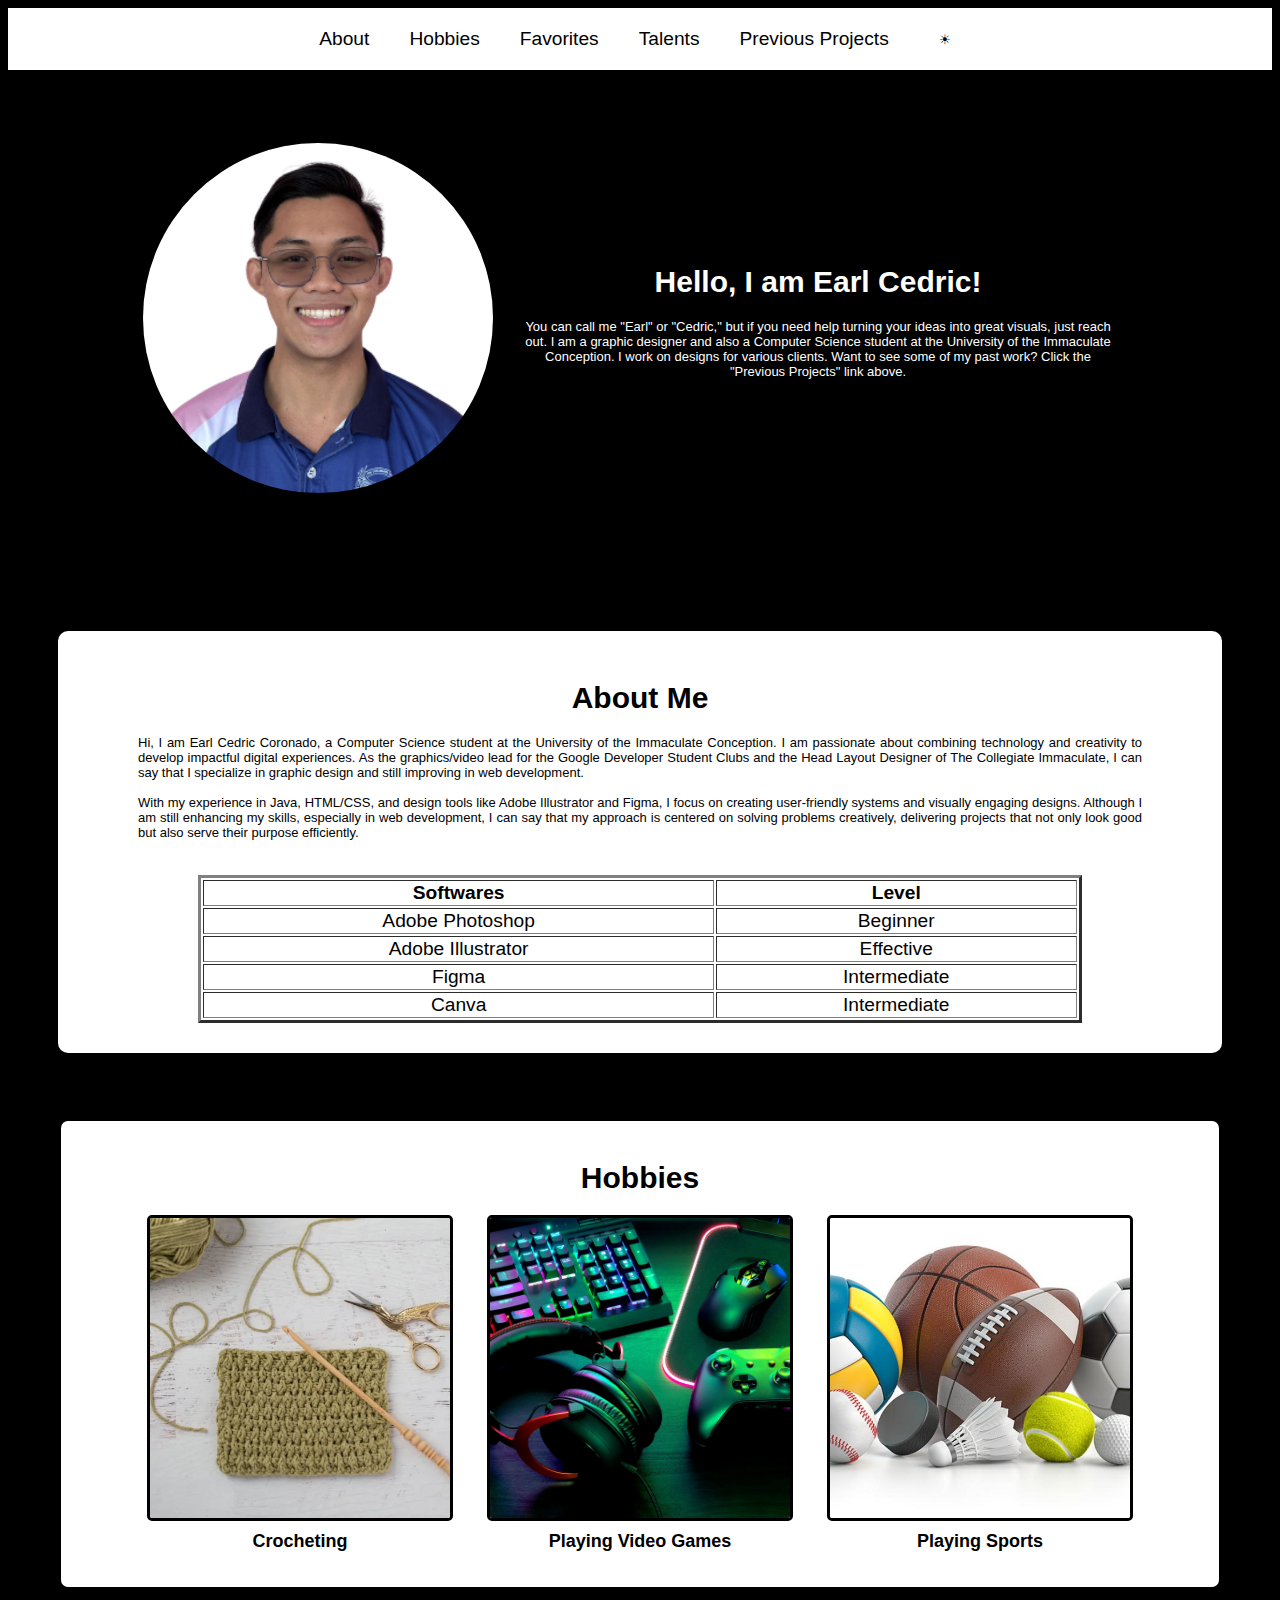
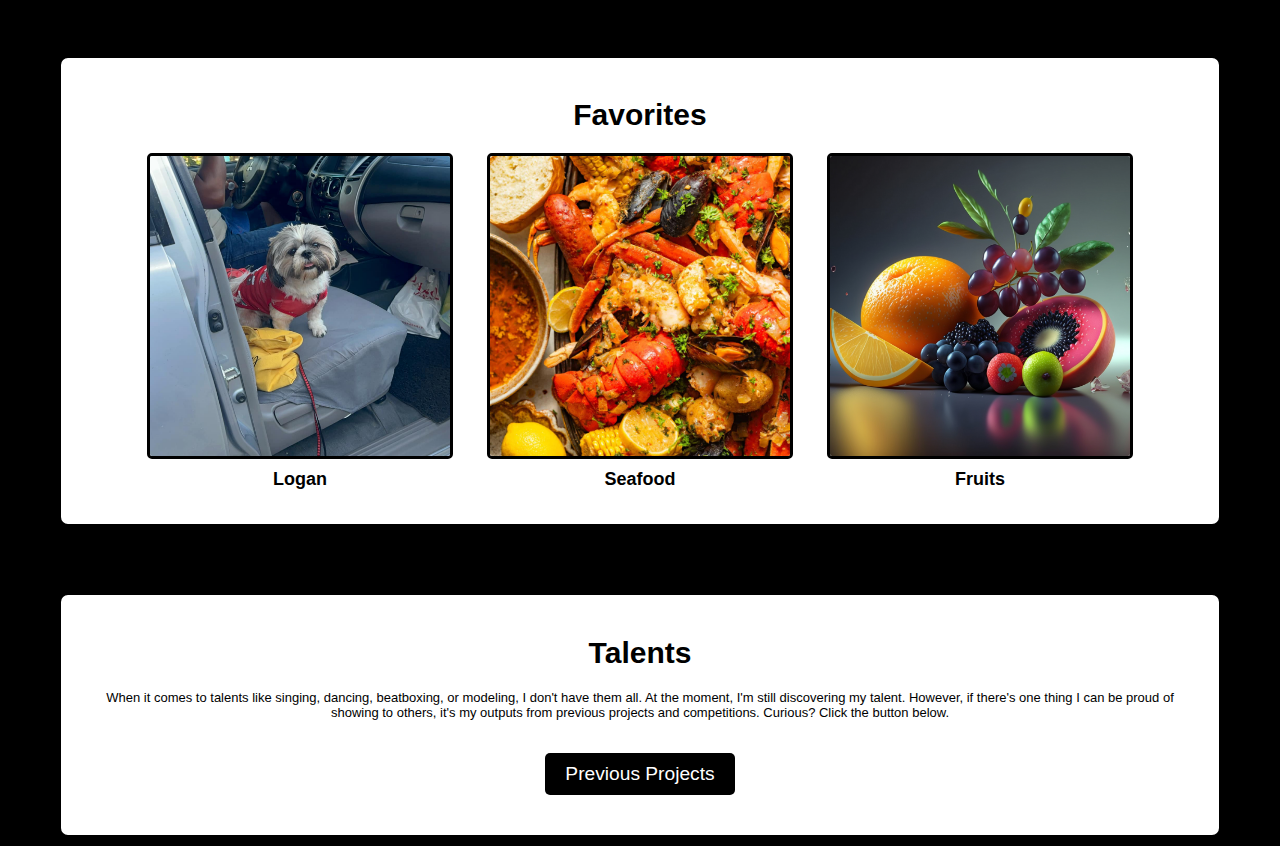
==== commit 8b1736a8: "Add files via upload" ====
--- a/index.html
+++ b/index.html
@@ -16,7 +16,7 @@
         <a class="link" href="#talents">Talents</a>
         <a class="link" href="previousProject.html">Previous Projects</a>
       </div>
-      <button id="toggleBtn">☾ ☀︎</button>
+      <button id="toggleBtn">☀︎</button>
     </nav>
 
     <div class="container">
@@ -136,18 +136,21 @@
       <a class="PPbtn" href="previousProject.html">Previous Projects</a>
     </div>
 
-<script>
-  const toggleBtn = document.getElementById("toggleBtn");
-  let isLightMode = false;
+    <script>
+      const toggleBtn = document.getElementById("toggleBtn");
+      let isLightMode = false;
 
-  toggleBtn.addEventListener("click", () => {
-    document.body.classList.toggle("light-mode");
-    isLightMode = !isLightMode;
-    toggleBtn.textContent = isLightMode ? "Dark Mode" : "Light Mode";
-  });
-</script>
-</body>
-</html>
+      toggleBtn.addEventListener("click", () => {
+        document.body.classList.toggle("light-mode");
+        isLightMode = !isLightMode;
+        toggleBtn.textContent = isLightMode ? "☾" : "☀︎";
+      });
+    </script>
+    
 
   </body>
+
+  <script src="https://static.elfsight.com/platform/platform.js" async></script>
+  <divclass="elfsight-app-62332893-0876-4b35-88df-f6dfc1921752"data-elfsight-app-lazy></div>
+
 </html>
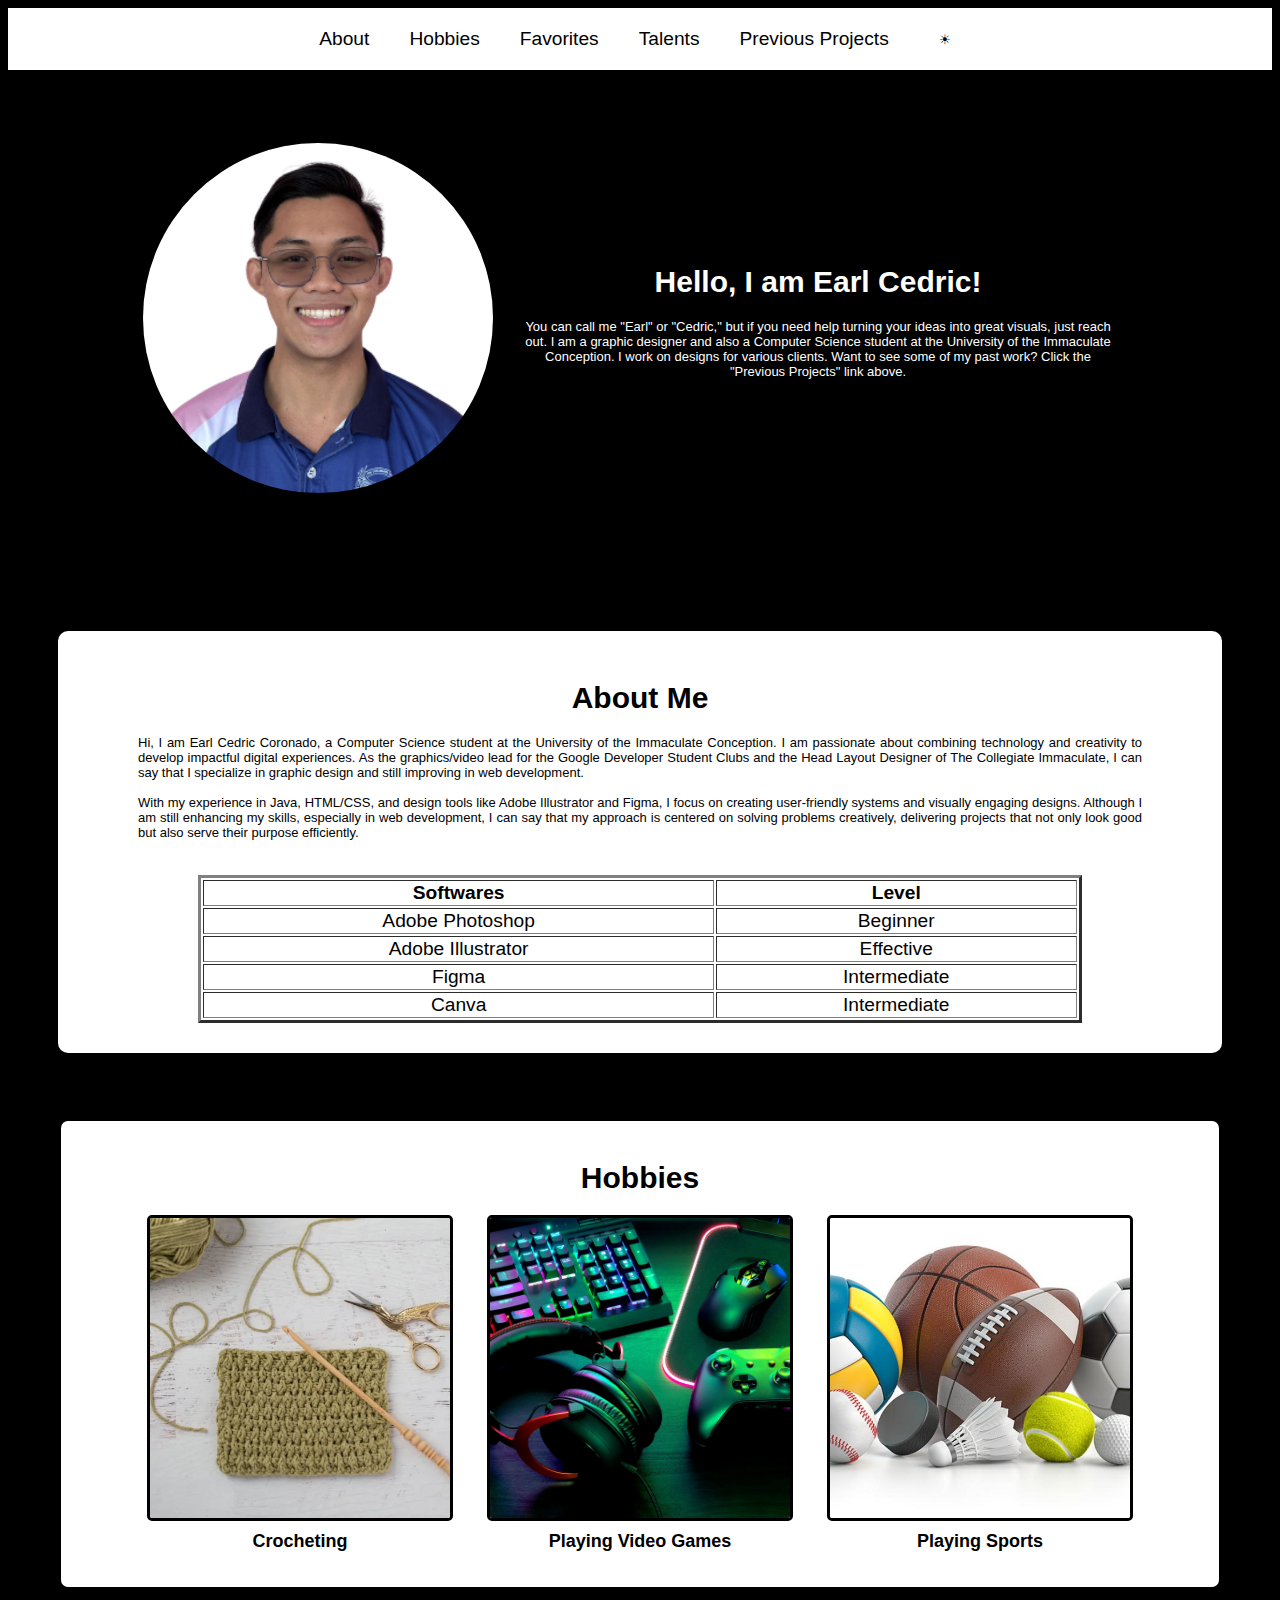
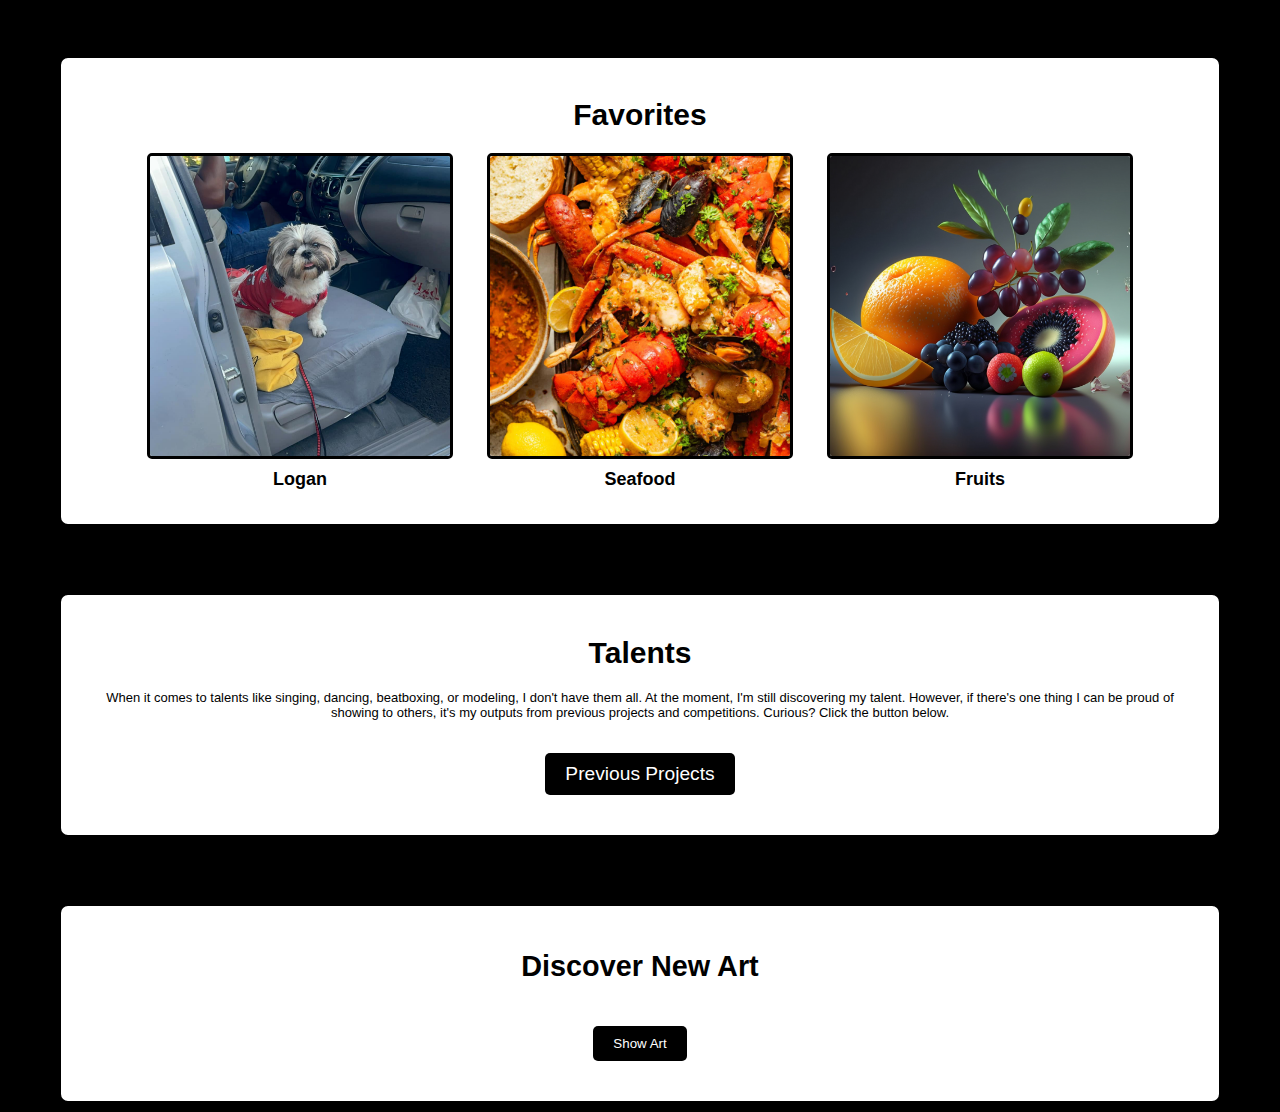
==== commit 3712af14: "Add files via upload" ====
--- a/index.html
+++ b/index.html
@@ -136,6 +136,12 @@
       <a class="PPbtn" href="previousProject.html">Previous Projects</a>
     </div>
 
+    <div class="API">
+      <h2>Discover New Art</h2>
+      <button id="fetch-art-btn">Show Art</button>
+      <div id="art-container"></div>
+    </div>
+
     <script>
       const toggleBtn = document.getElementById("toggleBtn");
       let isLightMode = false;
@@ -146,11 +152,13 @@
         toggleBtn.textContent = isLightMode ? "☾" : "☀︎";
       });
     </script>
-    
 
+    <script src="script.js"></script>
   </body>
 
   <script src="https://static.elfsight.com/platform/platform.js" async></script>
-  <divclass="elfsight-app-62332893-0876-4b35-88df-f6dfc1921752"data-elfsight-app-lazy></div>
-
+  <div
+    class="elfsight-app-62332893-0876-4b35-88df-f6dfc1921752"
+    data-elfsight-app-lazy
+  ></div>
 </html>
--- a/style.css
+++ b/style.css
@@ -25,6 +25,11 @@
 
 .link:hover {
   color: pink;
+}
+
+.link2 {
+  text-decoration: none;
+  color: white;
 }
 
 .link2:hover {
@@ -210,6 +215,17 @@
   display: inline-block;
 }
 
+.link2_1 {
+  background-color: black;
+  color: white;
+  border: none;
+  padding: 10px 20px;
+  border-radius: 5px;
+  text-decoration: none;
+  margin: 20px auto;
+  display: inline-block;
+}
+
 .PPbtn:hover {
   background-color: pink;
 }
@@ -288,6 +304,35 @@
 
 .pp2label {
   text-align: center;
+}
+
+.API {
+  background-color: white;
+  margin-top: 65px;
+  margin-left: 50px;
+  margin-right: 50px;
+  border-radius: 10px;
+  border: solid black 3px;
+  padding: 20px;
+  font-family: Segoe UI, sans-serif;
+  text-align: center;
+}
+
+#art-container img {
+  max-width: 50%;
+  height: auto;
+  margin-top: 20px;
+}
+
+#fetch-art-btn {
+  background-color: black;
+  color: white;
+  border: none;
+  padding: 10px 20px;
+  border-radius: 5px;
+  text-decoration: none;
+  margin: 20px auto;
+  display: inline-block;
 }
 
 /* Light mode styles */
@@ -389,6 +434,10 @@
   .ppheader {
     font-size: 30px;
   }
+
+  nav {
+    display: none;
+  }
 }
 
 @media only screen and (min-width: 600px) and (max-width: 900px) {
@@ -468,6 +517,10 @@
   .ppheader {
     font-size: 30px;
   }
+
+  nav {
+    display: none;
+  }
 }
 
 @media only screen and (min-width: 900px) {
